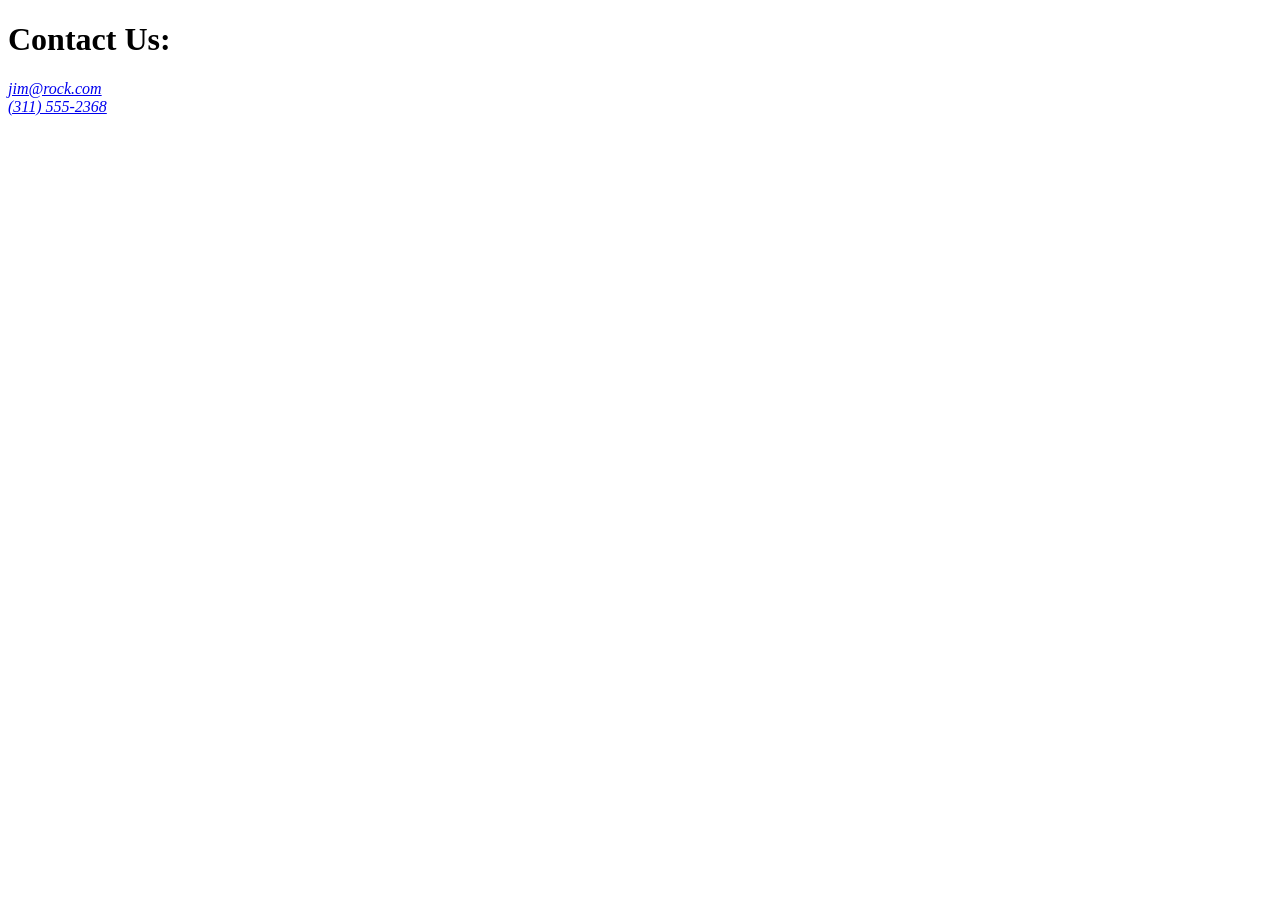
==== html-css/index.html @ c0e7f8d4 "added contact us page" ====
<!DOCTYPE html>
<html>

<head>
    <title> Welcome to THBS HTML Session</title>
</head>


<body>
    <h1>Contact Us:</h1>
    <address>
        <a title="Hello My Email" href="mailto:jim@rock.com"> jim@rock.com</a><br>
        <a href="tel:+13115552368">(311) 555-2368</a>
    </address>
</body>


</html>
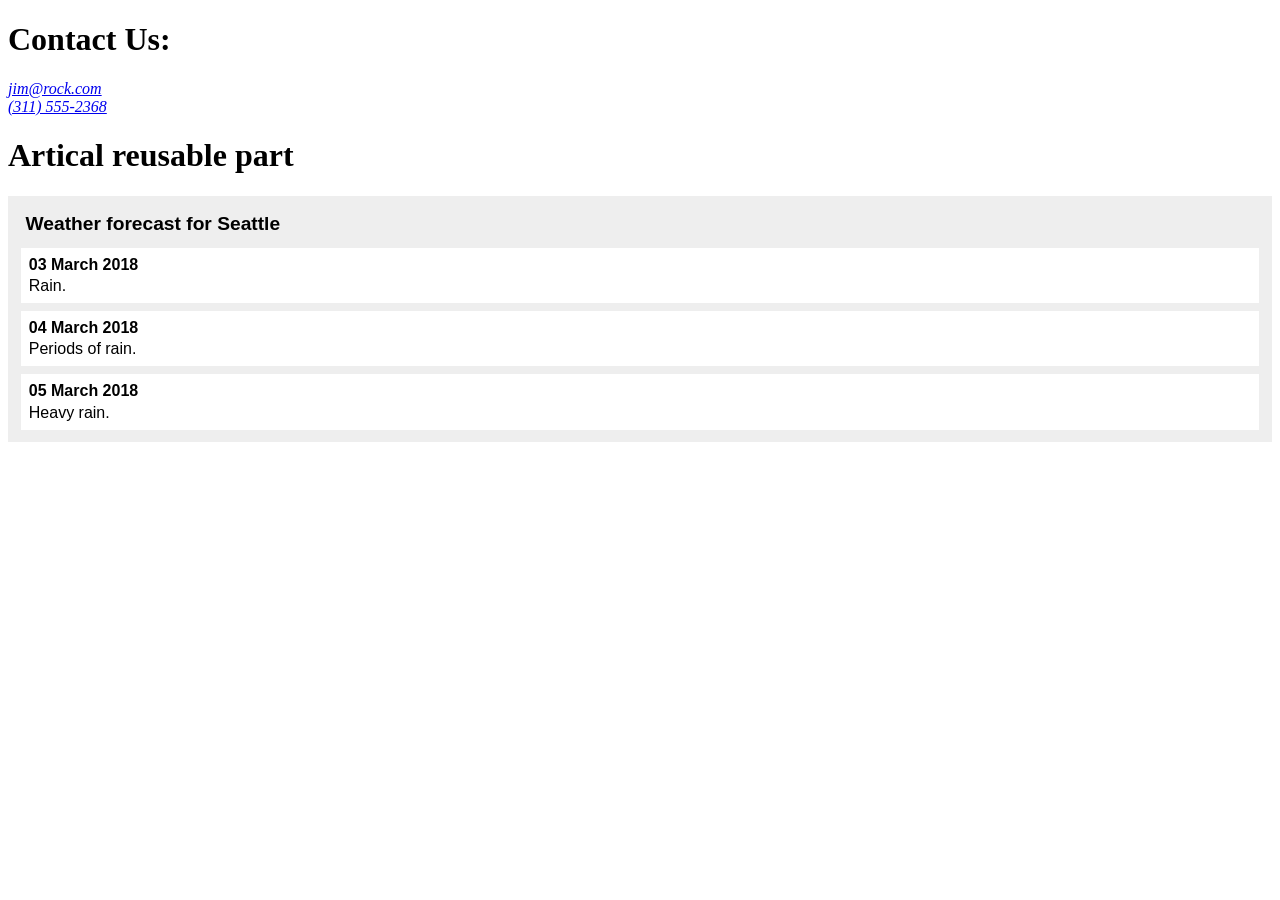
==== commit c10a73ac: "added artical inside application" ====
--- a/html-css/index.html
+++ b/html-css/index.html
@@ -3,6 +3,33 @@
 
 <head>
     <title> Welcome to THBS HTML Session</title>
+
+    <style>
+        .forecast {
+            margin: 0;
+            padding: .3rem;
+            background-color: #eee;
+            font: 1rem 'Fira Sans', sans-serif;
+        }
+
+        .forecast>h1,
+        .day-forecast {
+            margin: .5rem;
+            padding: .3rem;
+            font-size: 1.2rem;
+        }
+
+        .day-forecast {
+            background: right/contain content-box border-box no-repeat url('/media/examples/rain.svg') white;
+        }
+
+        .day-forecast>h2,
+        .day-forecast>p {
+            margin: .2rem;
+            font-size: 1rem;
+        }
+    </style>
+
 </head>
 
 
@@ -12,6 +39,23 @@
         <a title="Hello My Email" href="mailto:jim@rock.com"> jim@rock.com</a><br>
         <a href="tel:+13115552368">(311) 555-2368</a>
     </address>
+
+    <h1>Artical reusable part</h1>
+    <article class="forecast" title="asdsad">
+        <h1>Weather forecast for Seattle</h1>
+        <article class="day-forecast">
+            <h2>03 March 2018</h2>
+            <p>Rain.</p>
+        </article>
+        <article class="day-forecast">
+            <h2>04 March 2018</h2>
+            <p>Periods of rain.</p>
+        </article>
+        <article class="day-forecast">
+            <h2>05 March 2018</h2>
+            <p>Heavy rain.</p>
+        </article>
+    </article>
 </body>
 
 
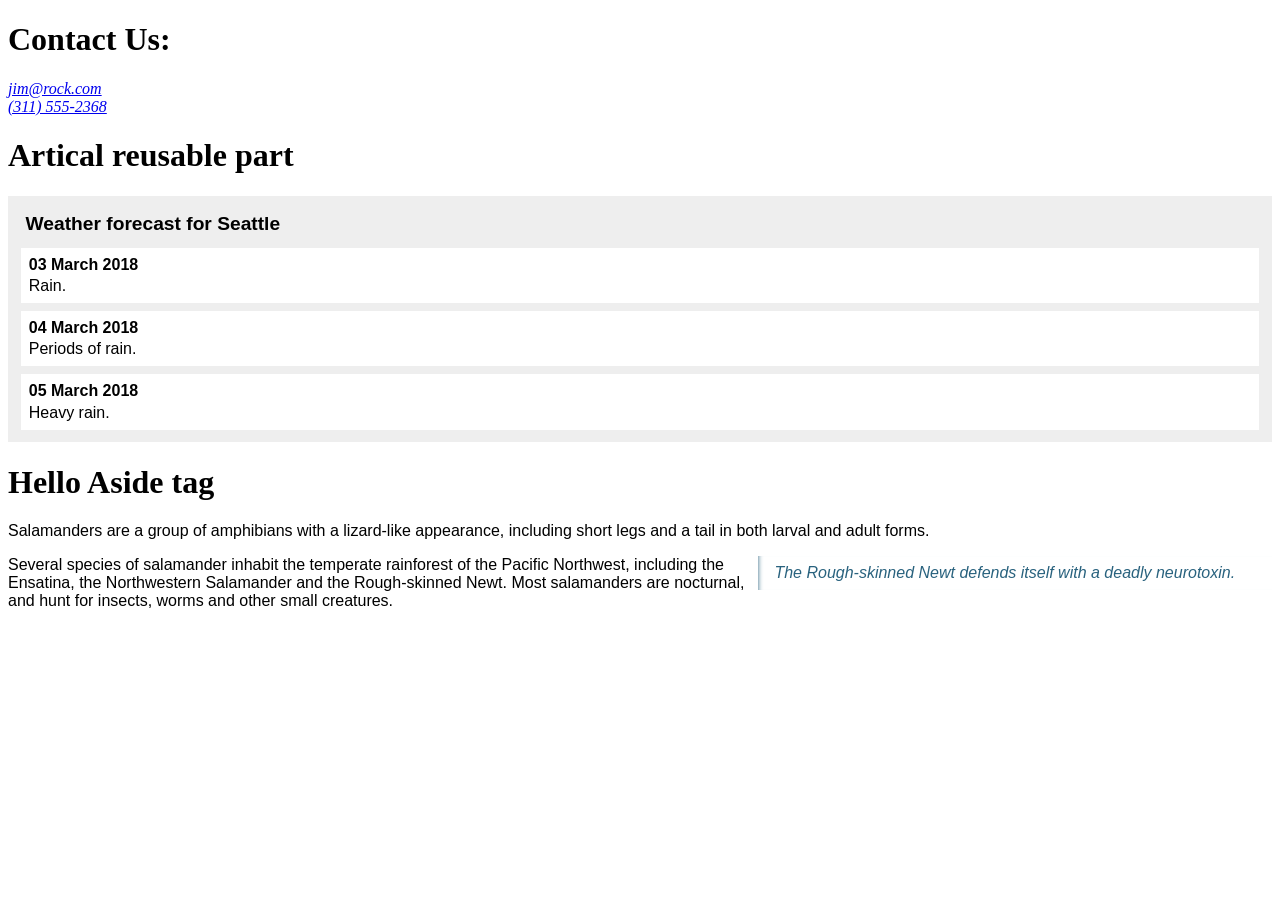
==== commit 54bf7e85: "added aside tag" ====
--- a/html-css/index.html
+++ b/html-css/index.html
@@ -28,6 +28,24 @@
             margin: .2rem;
             font-size: 1rem;
         }
+
+        aside {
+            width: 40%;
+            padding-left: .5rem;
+            margin-left: .5rem;
+            float: right;
+            box-shadow: inset 5px 0 5px -5px #29627e;
+            font-style: italic;
+            color: #29627e;
+        }
+
+        aside>p {
+            margin: .5rem;
+        }
+
+        p {
+            font-family: 'Fira Sans', sans-serif;
+        }
     </style>
 
 </head>
@@ -56,6 +74,20 @@
             <p>Heavy rain.</p>
         </article>
     </article>
+
+
+    <h1>Hello Aside tag</h1>
+
+    <p>Salamanders are a group of amphibians with a lizard-like appearance, including short legs and a tail in both
+        larval and adult forms.</p>
+
+    <aside>
+        <p>The Rough-skinned Newt defends itself with a deadly neurotoxin.</p>
+    </aside>
+
+    <p>Several species of salamander inhabit the temperate rainforest of the Pacific Northwest, including the Ensatina,
+        the Northwestern Salamander and the Rough-skinned Newt. Most salamanders are nocturnal, and hunt for insects,
+        worms and other small creatures.</p>
 </body>
 
 
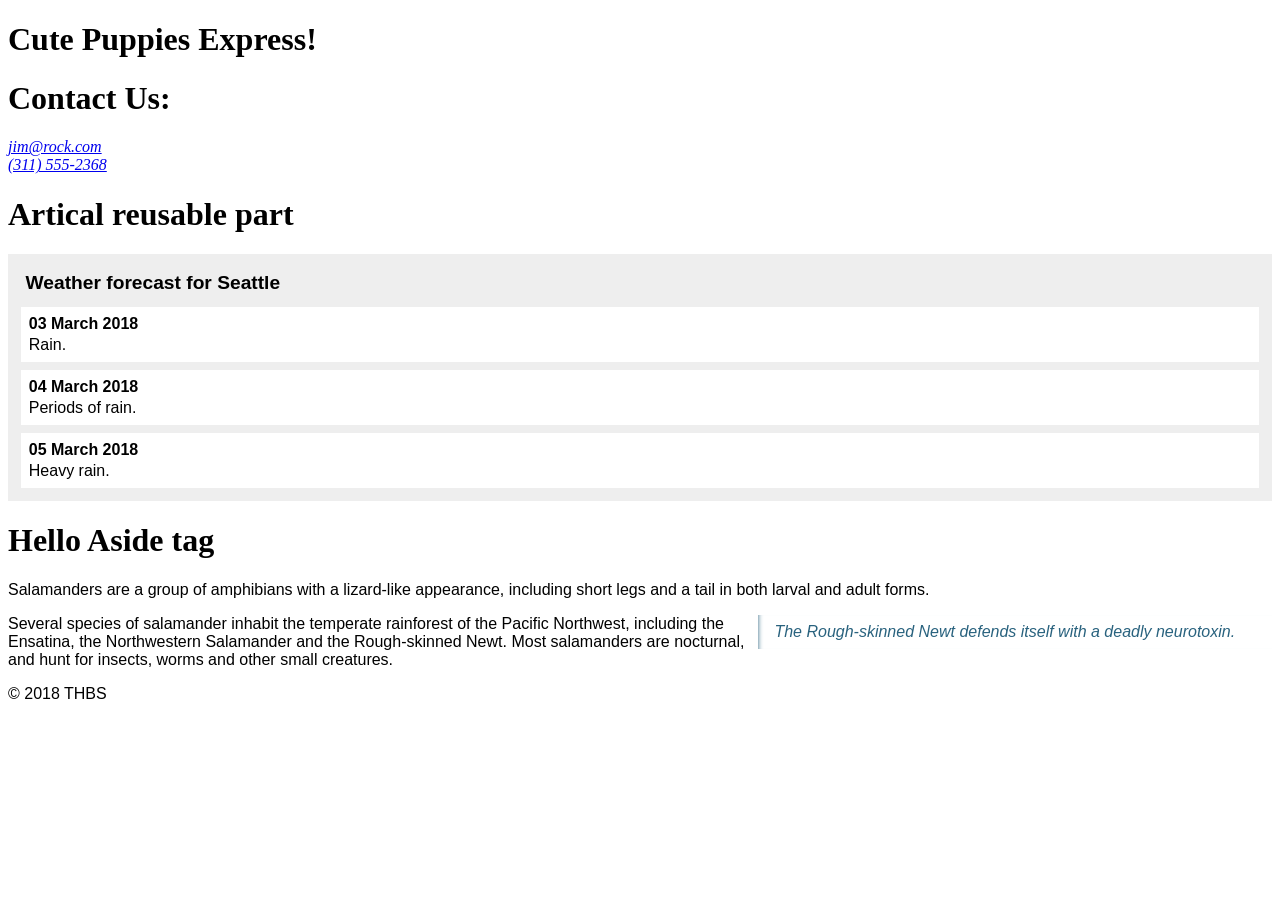
==== commit 403ebf4c: "added header and footer tags" ====
--- a/html-css/index.html
+++ b/html-css/index.html
@@ -52,6 +52,14 @@
 
 
 <body>
+
+    <header class="page-header">
+        <h1>Cute Puppies Express!</h1>
+    </header>
+
+
+
+
     <h1>Contact Us:</h1>
     <address>
         <a title="Hello My Email" href="mailto:jim@rock.com"> jim@rock.com</a><br>
@@ -88,6 +96,11 @@
     <p>Several species of salamander inhabit the temperate rainforest of the Pacific Northwest, including the Ensatina,
         the Northwestern Salamander and the Rough-skinned Newt. Most salamanders are nocturnal, and hunt for insects,
         worms and other small creatures.</p>
+
+
+    <footer>
+        <p>© 2018 THBS</p>
+    </footer>
 </body>
 
 
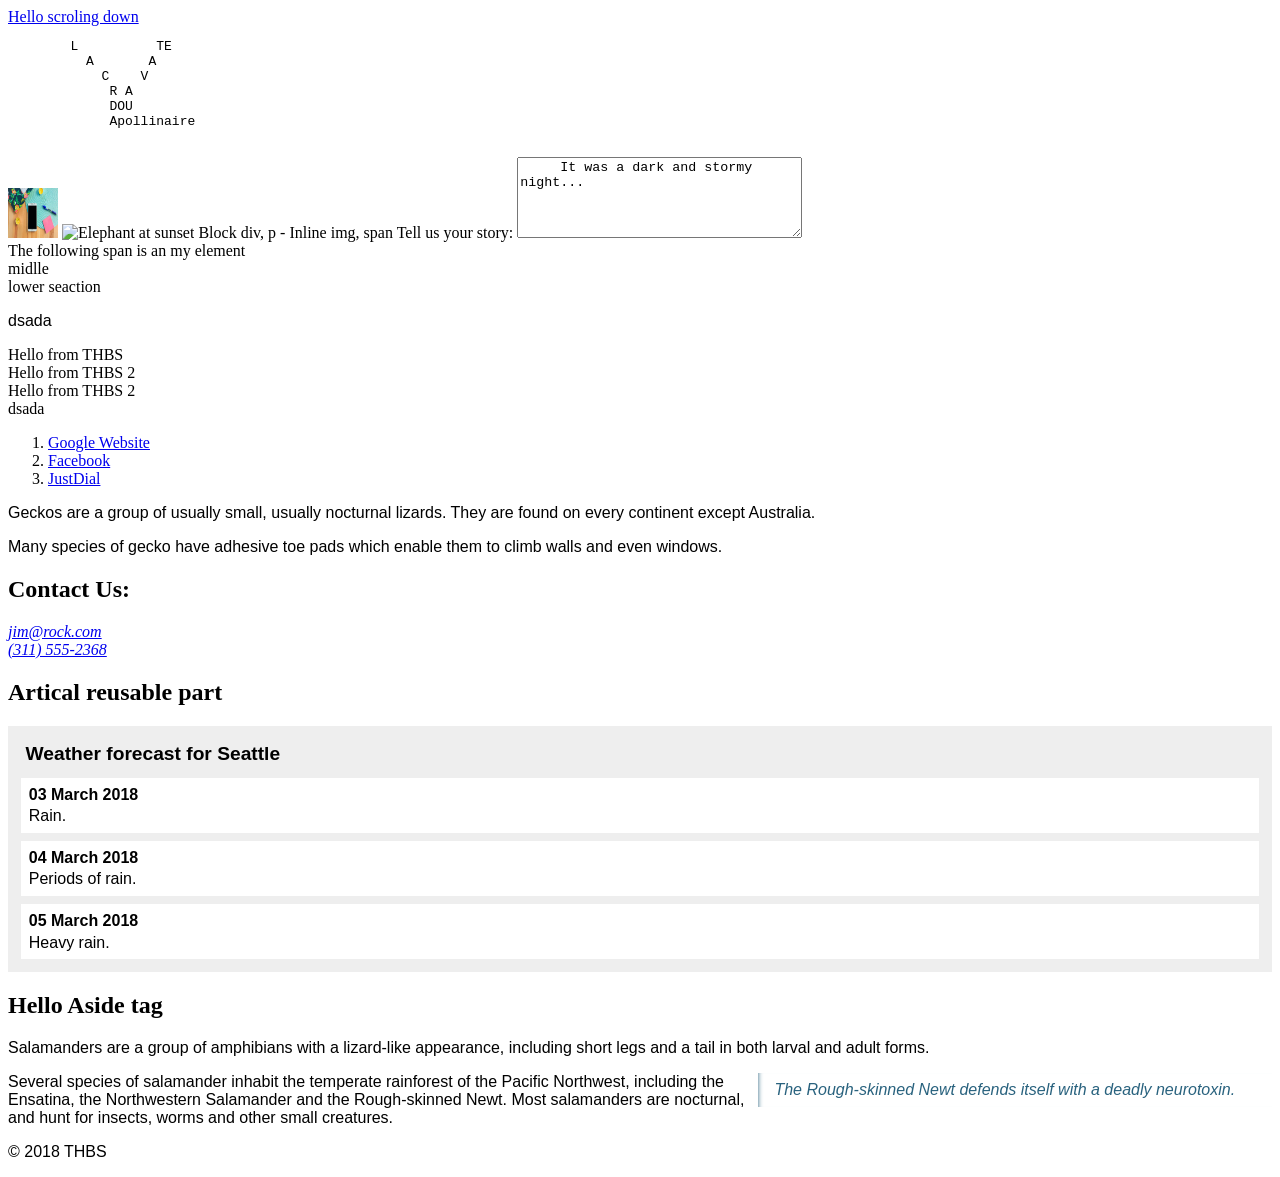
==== commit 2a00bf41: "added nav, image, section, inline block" ====
--- a/html-css/index.html
+++ b/html-css/index.html
@@ -52,51 +52,115 @@
 
 
 <body>
+    <a href="#seaction">Hello scroling down</a>
+    <pre>
+        L          TE
+          A       A
+            C    V
+             R A
+             DOU
+             Apollinaire
+      </pre>
+
+    <img src="./images/eff.jpg" title="image title" alt="Elephant at sunset" width="50" height="50">
+
+
+    <img src="https://www.ephotozine.com/articles/honor-8x-smartphone-sample-photos-32854/images/1000-Honor_8X_front3_1539694237.jpg"
+        alt="Elephant at sunset" width="100" height="100">
+
+
+    Block div, p - Inline img, span
+
+    <label>Tell us your story:</label>
+
+    <textarea id="story" name="story" rows="5" cols="33">
+     It was a dark and stormy night...
+    </textarea>
+
+
+    <div>The following span is an <span class="highlight">my element</span>
+    </div>
+
+
+    <section>midlle</section>
+    <section>lower seaction</section>
+
+    <div>
+        <p>dsada</p>
+    </div>
+    <div>Hello from THBS </div>
+
+    <div>
+        Hello from THBS 2
+        <div>Hello from THBS 2
+            <div> dsada</div>
+        </div>
+    </div>
 
     <header class="page-header">
-        <h1>Cute Puppies Express!</h1>
+        <nav class="crumbs">
+            <ol>
+                <li class="crumb">
+                    <a title="ssasa" href="https://google.com" target="_blank" hreflang="" rel="">Google Website</a>
+                </li>
+                <li class="crumb">
+                    <a href="https://facebook.com">Facebook</a>
+                </li>
+                <li class="crumb">
+                    <a href="https://justdial.com"> JustDial </a>
+                </li>
+            </ol>
+        </nav>
     </header>
 
+    <main>
+        <section>
+            <p>Geckos are a group of usually small, usually nocturnal lizards. They are found on every continent except
+                Australia.</p>
+
+            <p>Many species of gecko have adhesive toe pads which enable them to climb walls and even windows.</p>
+            <h1>Contact Us:</h1>
+            <address>
+                <a title="Hello My Email" href="mailto:jim@rock.com"> jim@rock.com</a><br>
+                <a href="tel:+13115552368">(311) 555-2368</a>
+            </address>
+        </section>
+        <section id="seaction">
+            <h1>Artical reusable part</h1>
+            <article class="forecast" title="asdsad">
+                <h1>Weather forecast for Seattle</h1>
+                <article class="day-forecast">
+                    <h2>03 March 2018</h2>
+                    <p>Rain.</p>
+                </article>
+                <article class="day-forecast">
+                    <h2>04 March 2018</h2>
+                    <p>Periods of rain.</p>
+                </article>
+                <article class="day-forecast">
+                    <h2>05 March 2018</h2>
+                    <p>Heavy rain.</p>
+                </article>
+            </article>
 
 
+            <h1>Hello Aside tag</h1>
 
-    <h1>Contact Us:</h1>
-    <address>
-        <a title="Hello My Email" href="mailto:jim@rock.com"> jim@rock.com</a><br>
-        <a href="tel:+13115552368">(311) 555-2368</a>
-    </address>
+            <p>Salamanders are a group of amphibians with a lizard-like appearance, including short legs and a tail in
+                both
+                larval and adult forms.</p>
 
-    <h1>Artical reusable part</h1>
-    <article class="forecast" title="asdsad">
-        <h1>Weather forecast for Seattle</h1>
-        <article class="day-forecast">
-            <h2>03 March 2018</h2>
-            <p>Rain.</p>
-        </article>
-        <article class="day-forecast">
-            <h2>04 March 2018</h2>
-            <p>Periods of rain.</p>
-        </article>
-        <article class="day-forecast">
-            <h2>05 March 2018</h2>
-            <p>Heavy rain.</p>
-        </article>
-    </article>
+            <aside>
+                <p>The Rough-skinned Newt defends itself with a deadly neurotoxin.</p>
+            </aside>
 
-
-    <h1>Hello Aside tag</h1>
-
-    <p>Salamanders are a group of amphibians with a lizard-like appearance, including short legs and a tail in both
-        larval and adult forms.</p>
-
-    <aside>
-        <p>The Rough-skinned Newt defends itself with a deadly neurotoxin.</p>
-    </aside>
-
-    <p>Several species of salamander inhabit the temperate rainforest of the Pacific Northwest, including the Ensatina,
-        the Northwestern Salamander and the Rough-skinned Newt. Most salamanders are nocturnal, and hunt for insects,
-        worms and other small creatures.</p>
-
+            <p>Several species of salamander inhabit the temperate rainforest of the Pacific Northwest, including the
+                Ensatina,
+                the Northwestern Salamander and the Rough-skinned Newt. Most salamanders are nocturnal, and hunt for
+                insects,
+                worms and other small creatures.</p>
+        </section>
+    </main>
 
     <footer>
         <p>© 2018 THBS</p>
